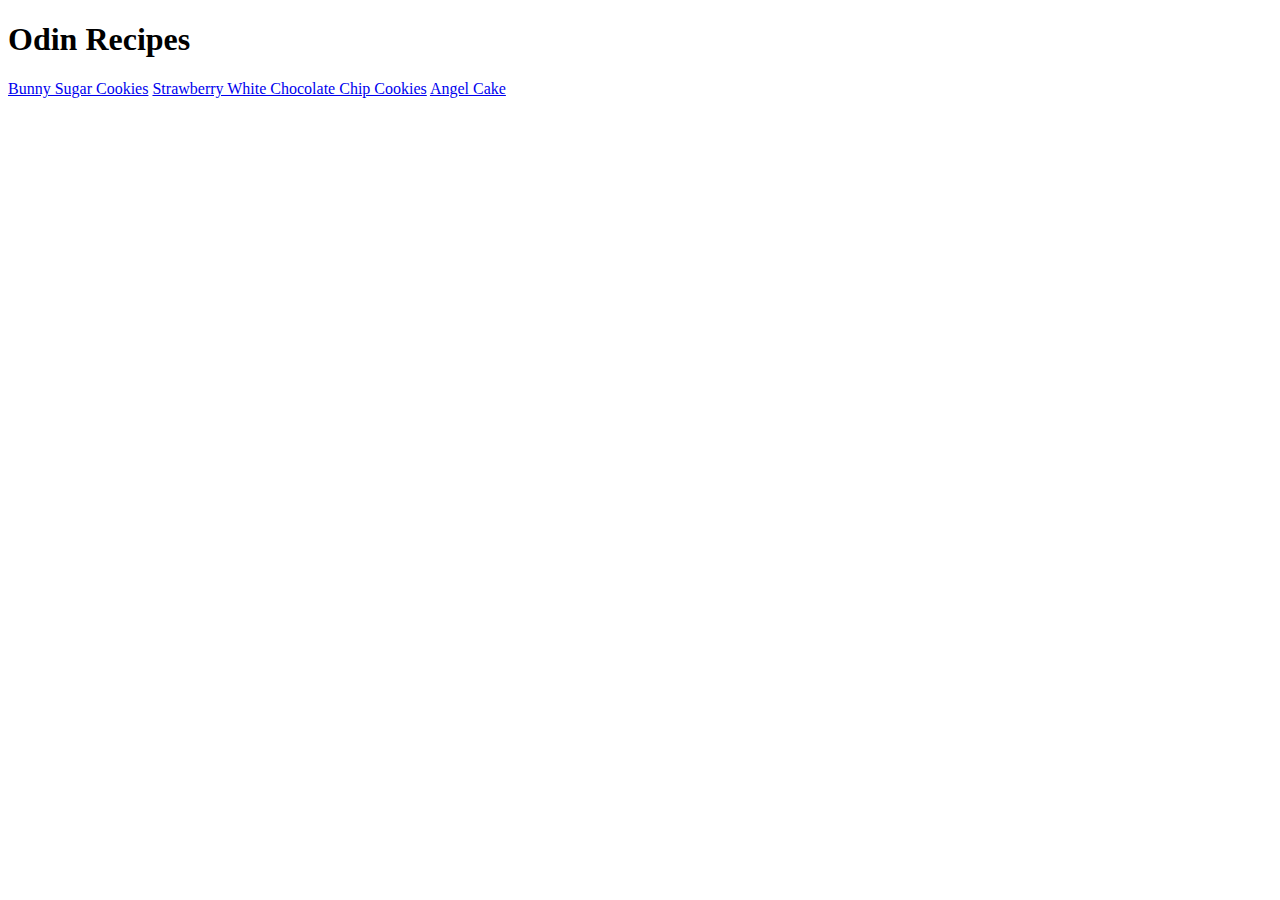
==== index.html @ df9cb9d5 "Added 3 pages, edited the bunny sugar cookies." ====
<!DOCTYPE html>
<html lang="en">
    <head>
        <meta charset="utf-8">
        <title>Odin Recipes</title>
    </head>
    <body>
        <h1>Odin Recipes</h1>
    <div>
        <a href="bunny">Bunny Sugar Cookies</a>
        <a href="strawberry.html">Strawberry White Chocolate Chip Cookies</a>
        <a href="angel.html">Angel Cake</a>
    </div>
    </body>
</html>
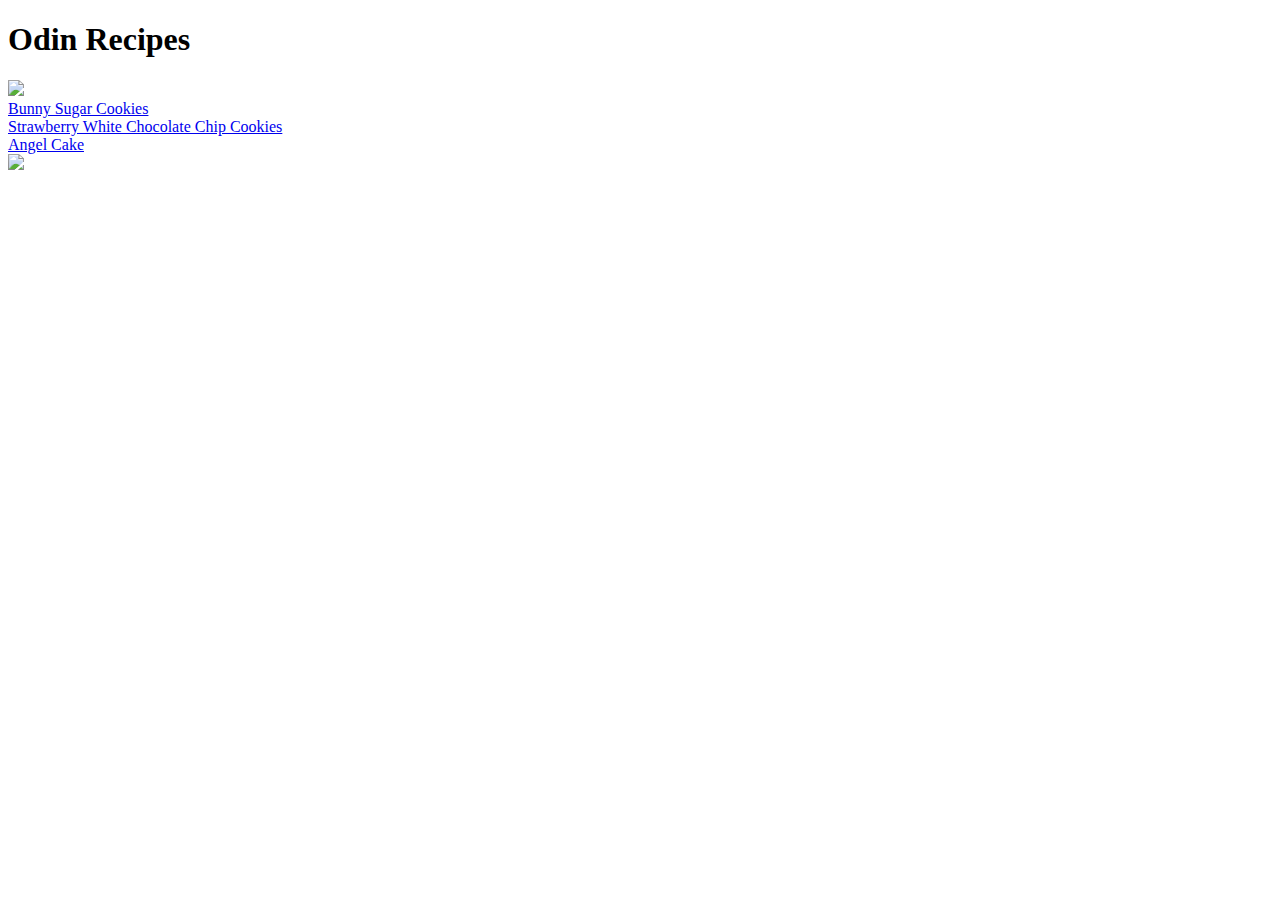
==== commit 4b7c1fcf: "Completed the contents for HTML" ====
--- a/index.html
+++ b/index.html
@@ -4,12 +4,20 @@
         <meta charset="utf-8">
         <title>Odin Recipes</title>
     </head>
+
     <body>
         <h1>Odin Recipes</h1>
+        <img src="https://media.discordapp.net/attachments/804978370050916362/1116796036728492202/IMG_4142.gif">
+    
     <div>
-        <a href="bunny">Bunny Sugar Cookies</a>
-        <a href="strawberry.html">Strawberry White Chocolate Chip Cookies</a>
-        <a href="angel.html">Angel Cake</a>
+        <a href="recipes/bunny.html">Bunny Sugar Cookies</a>
     </div>
+    <div>
+        <a href="recipes/strawberry.html">Strawberry White Chocolate Chip Cookies</a>
+    </div>
+    <div>
+        <a href="recipes/angel.html">Angel Cake</a>
+    </div>
+    <img src="https://media.discordapp.net/attachments/804978370050916362/1116796036728492202/IMG_4142.gif">
     </body>
 </html>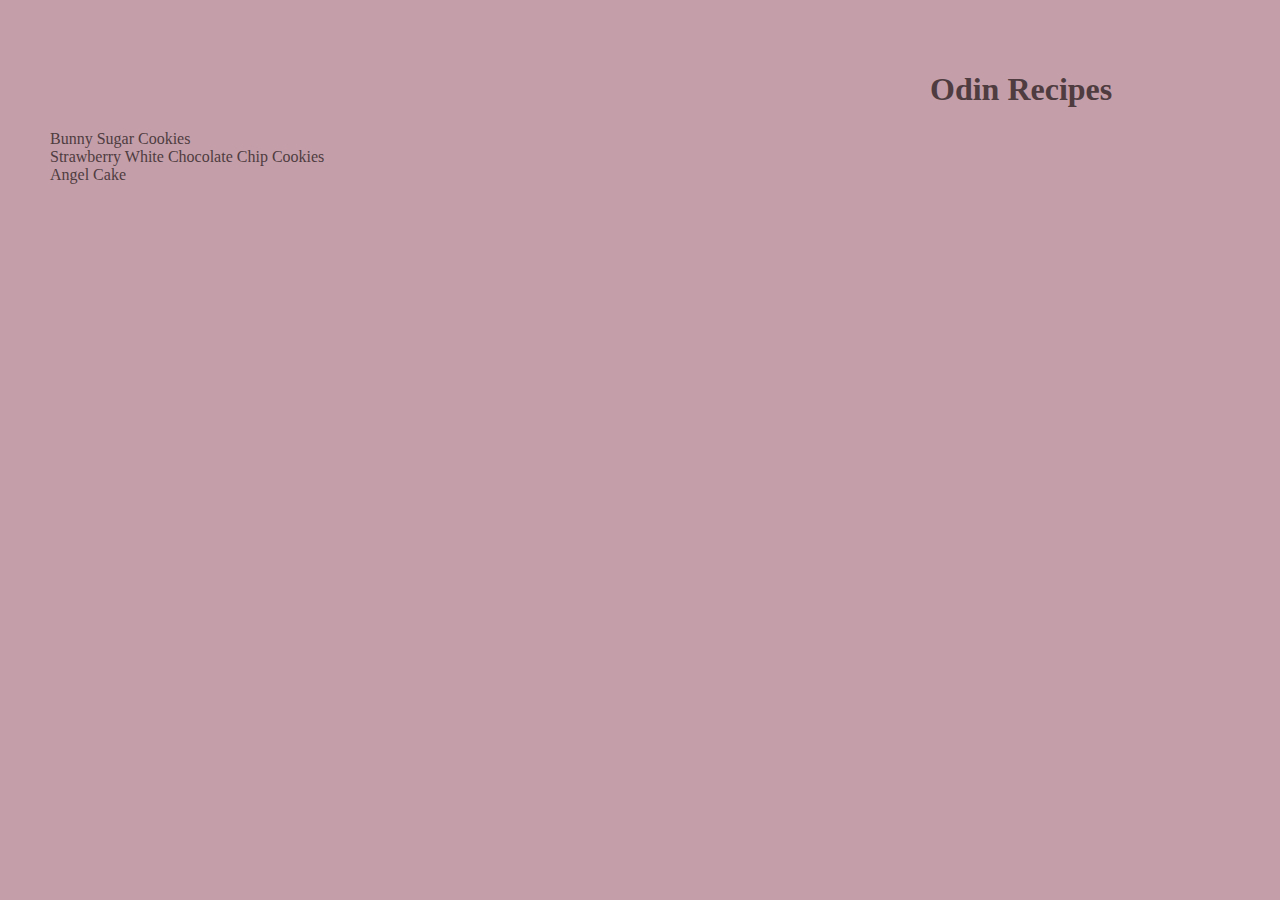
==== commit 9571850d: "Added new styles, color, fonts, and displayflex" ====
--- a/index.html
+++ b/index.html
@@ -1,23 +1,18 @@
 <!DOCTYPE html>
 <html lang="en">
     <head>
+        <link href="styles.css" rel="stylesheet" type="text/css">
         <meta charset="utf-8">
         <title>Odin Recipes</title>
     </head>
-
     <body>
-        <h1>Odin Recipes</h1>
-        <img src="https://media.discordapp.net/attachments/804978370050916362/1116796036728492202/IMG_4142.gif">
-    
-    <div>
-        <a href="recipes/bunny.html">Bunny Sugar Cookies</a>
+        <div class="odin">
+            <h1 class="styl">Odin Recipes</h1>
+        </div>
+    <div class="bebi">
+    <div class="beb">Bunny Sugar Cookies</div>
+    <div class="beb">Strawberry White Chocolate Chip Cookies</div>
+    <div class="beb">Angel Cake</div>
     </div>
-    <div>
-        <a href="recipes/strawberry.html">Strawberry White Chocolate Chip Cookies</a>
-    </div>
-    <div>
-        <a href="recipes/angel.html">Angel Cake</a>
-    </div>
-    <img src="https://media.discordapp.net/attachments/804978370050916362/1116796036728492202/IMG_4142.gif">
     </body>
 </html>--- a/styles.css
+++ b/styles.css
@@ -0,0 +1,35 @@
+body {
+    font-family: 'Calisto MT', Garamond, Georgia;
+    display:flex;
+    flex-direction:column;
+    margin:0;
+    padding:50px;
+    background-color: rgb(196, 159, 170);
+    color: rgb(79, 60, 64);
+}
+
+/* this is the bio stuff container*/
+.odin {
+    display: flex;
+    justify-content:flex-end;
+    font-weight: bold;
+}
+
+/* this is the bio stuff item*/
+.styl {
+    width:300px;
+}
+
+/*  this'll be the recipes */
+.beb {
+    
+}
+
+/* this'll be the recipes container */
+.bebi {
+    display:flex;
+    flex-direction: column;
+    justify-content:flex-start;
+}
+
+/*   */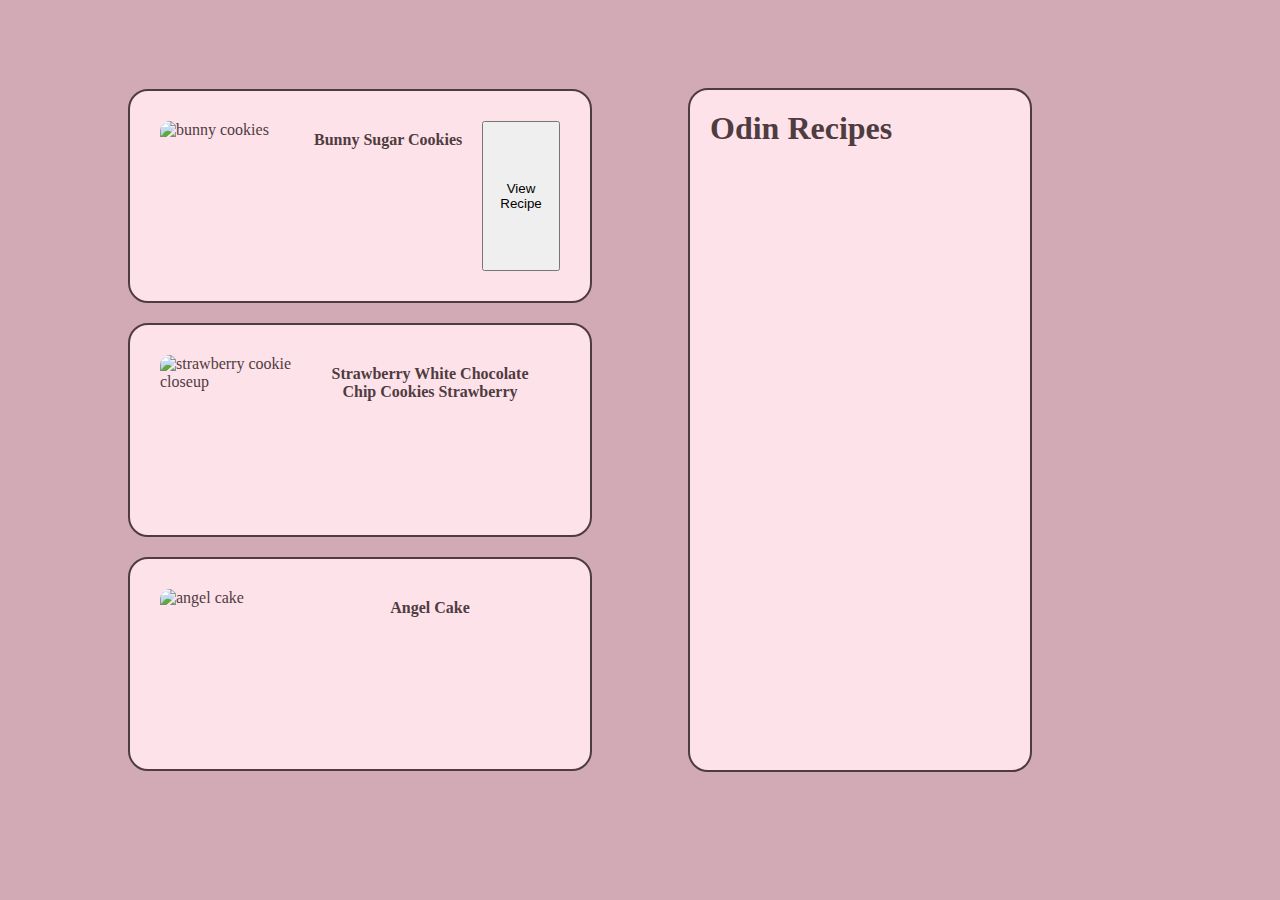
==== commit b815d414: "Added new designs to pic, arranged containers, new colors" ====
--- a/index.html
+++ b/index.html
@@ -6,13 +6,14 @@
         <title>Odin Recipes</title>
     </head>
     <body>
-        <div class="odin">
-            <h1 class="styl">Odin Recipes</h1>
-        </div>
     <div class="bebi">
-    <div class="beb">Bunny Sugar Cookies</div>
-    <div class="beb">Strawberry White Chocolate Chip Cookies</div>
-    <div class="beb">Angel Cake</div>
+    <div class="beb"><img src="https://i.pinimg.com/564x/8f/1a/4c/8f1a4ca4b0e3e6578939d05b76288b05.jpg" alt="bunny cookies"><p class="recword">Bunny Sugar Cookies</p><button class="butt">View Recipe</button></div>
+    <div class="beb"><img src="https://i.pinimg.com/750x/24/d3/62/24d362d93fedd7cf0a377ff0df532008.jpg" alt="strawberry cookie closeup"><p class="recword">Strawberry White Chocolate Chip Cookies Strawberry</p></div>
+    <div class="beb"><img src="https://i.pinimg.com/564x/69/48/2a/69482a7608b368b3ff36b88f2afa6f25.jpg" alt="angel cake"><p class="recword">Angel Cake</p></div>
     </div>
+    <div class="odin">
+        <h1 class="styl">Odin Recipes</h1>
+    </div>
+    
     </body>
 </html>--- a/styles.css
+++ b/styles.css
@@ -1,35 +1,74 @@
 body {
     font-family: 'Calisto MT', Garamond, Georgia;
     display:flex;
-    flex-direction:column;
-    margin:0;
-    padding:50px;
-    background-color: rgb(196, 159, 170);
+    flex-direction:row;
+    justify-content: space-around;
+    align-items: center;
+    margin:40px;
+    padding:40px;
+    background-color: rgb(209, 170, 182);
     color: rgb(79, 60, 64);
+    width:1000px;
+    height:700px;
 }
 
 /* this is the bio stuff container*/
 .odin {
     display: flex;
-    justify-content:flex-end;
-    font-weight: bold;
+
 }
 
 /* this is the bio stuff item*/
 .styl {
+    border-radius: 20px;
+    font-weight: bold;
+    background-color: rgb(254, 226, 234);
     width:300px;
+    height:640px;
+    padding:20px;
+    margin:0;
+    border:2px solid;
 }
 
 /*  this'll be the recipes */
 .beb {
+    display:flex;
+    padding:30px;
+    width:400px;
+    height:150px;
+    background-color: rgb(254, 226, 234);
+    border-radius: 20px;
+    border:2px solid;
+}
+
+/* this'll be the recipes invisible container */
+.bebi {
+    display:flex;
+    flex-direction: column;
+    gap:20px;
+}
+
+/*  words in the recipes */
+.recword {
+    padding:10px;
+    width:200px;
+    height:40px;
+    text-align: center;
+    font-weight: bold;
+    margin:0;
+}
+
+img {
+    float: inline-start;
+    display:flex;
+    width:160px;
+    height:150px;
+    border-radius: 10px;
+}
+
+/*  the butttttton */
+.butt {
     
 }
 
-/* this'll be the recipes container */
-.bebi {
-    display:flex;
-    flex-direction: column;
-    justify-content:flex-start;
-}
-
 /*   */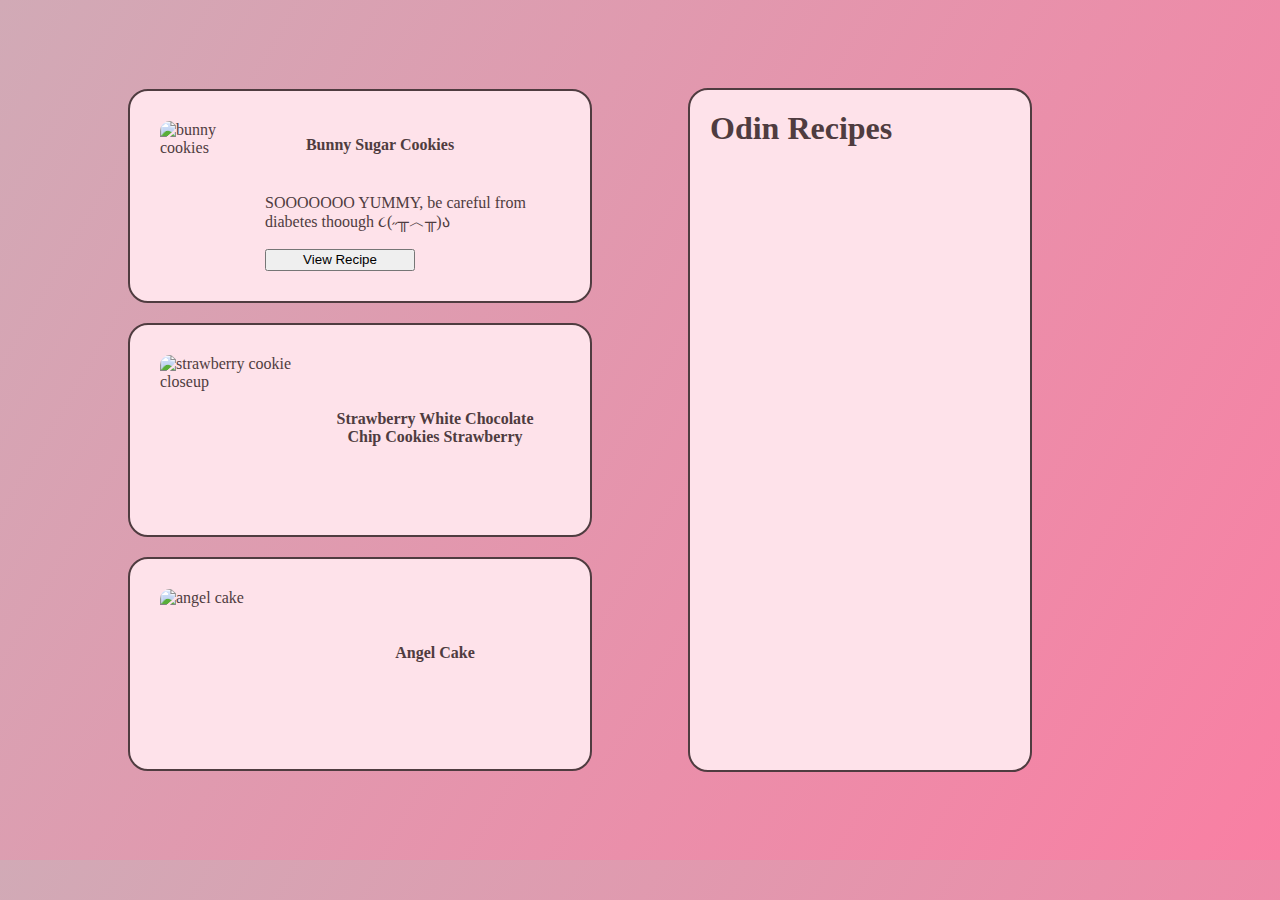
==== commit 18c28475: "Added new css, arrangement of the contents in recipe cards" ====
--- a/index.html
+++ b/index.html
@@ -7,9 +7,24 @@
     </head>
     <body>
     <div class="bebi">
-    <div class="beb"><img src="https://i.pinimg.com/564x/8f/1a/4c/8f1a4ca4b0e3e6578939d05b76288b05.jpg" alt="bunny cookies"><p class="recword">Bunny Sugar Cookies</p><button class="butt">View Recipe</button></div>
-    <div class="beb"><img src="https://i.pinimg.com/750x/24/d3/62/24d362d93fedd7cf0a377ff0df532008.jpg" alt="strawberry cookie closeup"><p class="recword">Strawberry White Chocolate Chip Cookies Strawberry</p></div>
-    <div class="beb"><img src="https://i.pinimg.com/564x/69/48/2a/69482a7608b368b3ff36b88f2afa6f25.jpg" alt="angel cake"><p class="recword">Angel Cake</p></div>
+    <div class="beb">
+    <img src="https://i.pinimg.com/564x/8f/1a/4c/8f1a4ca4b0e3e6578939d05b76288b05.jpg" alt="bunny cookies">
+    <div class="inbeb">
+    <p class="recword">Bunny Sugar Cookies</p>
+    <p class="suga">SOOOOOOO YUMMY, be careful from diabetes thoough ૮(˶╥︿╥)ა</p>
+    <button class="butt">View Recipe</button>
+    </div>
+    </div>
+    <div class="beb"><img src="https://i.pinimg.com/750x/24/d3/62/24d362d93fedd7cf0a377ff0df532008.jpg" alt="strawberry cookie closeup">
+    <div class="inbeb">
+    <p class="recword">Strawberry White Chocolate Chip Cookies Strawberry</p>
+    </div>
+    </div>
+    <div class="beb"><img src="https://i.pinimg.com/564x/69/48/2a/69482a7608b368b3ff36b88f2afa6f25.jpg" alt="angel cake">
+    <div class="inbeb">
+    <p class="recword">Angel Cake</p>
+    </div>
+    </div>
     </div>
     <div class="odin">
         <h1 class="styl">Odin Recipes</h1>
--- a/styles.css
+++ b/styles.css
@@ -6,7 +6,7 @@
     align-items: center;
     margin:40px;
     padding:40px;
-    background-color: rgb(209, 170, 182);
+    background: linear-gradient(120deg, rgb(209, 170, 182), rgb(249, 127, 163));
     color: rgb(79, 60, 64);
     width:1000px;
     height:700px;
@@ -41,6 +41,14 @@
     border:2px solid;
 }
 
+/*  this'll be the recipe's content*/
+.inbeb {
+    display: flex;
+    flex-direction: column;
+    justify-content: space-evenly;
+}
+
+
 /* this'll be the recipes invisible container */
 .bebi {
     display:flex;
@@ -50,17 +58,16 @@
 
 /*  words in the recipes */
 .recword {
-    padding:10px;
+    padding:5px;
     width:200px;
     height:40px;
     text-align: center;
     font-weight: bold;
-    margin:0;
+    margin:10px;
 }
 
 img {
     float: inline-start;
-    display:flex;
     width:160px;
     height:150px;
     border-radius: 10px;
@@ -68,7 +75,12 @@
 
 /*  the butttttton */
 .butt {
-    
+    height: 30px;
+    width: 150px;
+}
+
+.suga {
+    padding:0;
 }
 
 /*   */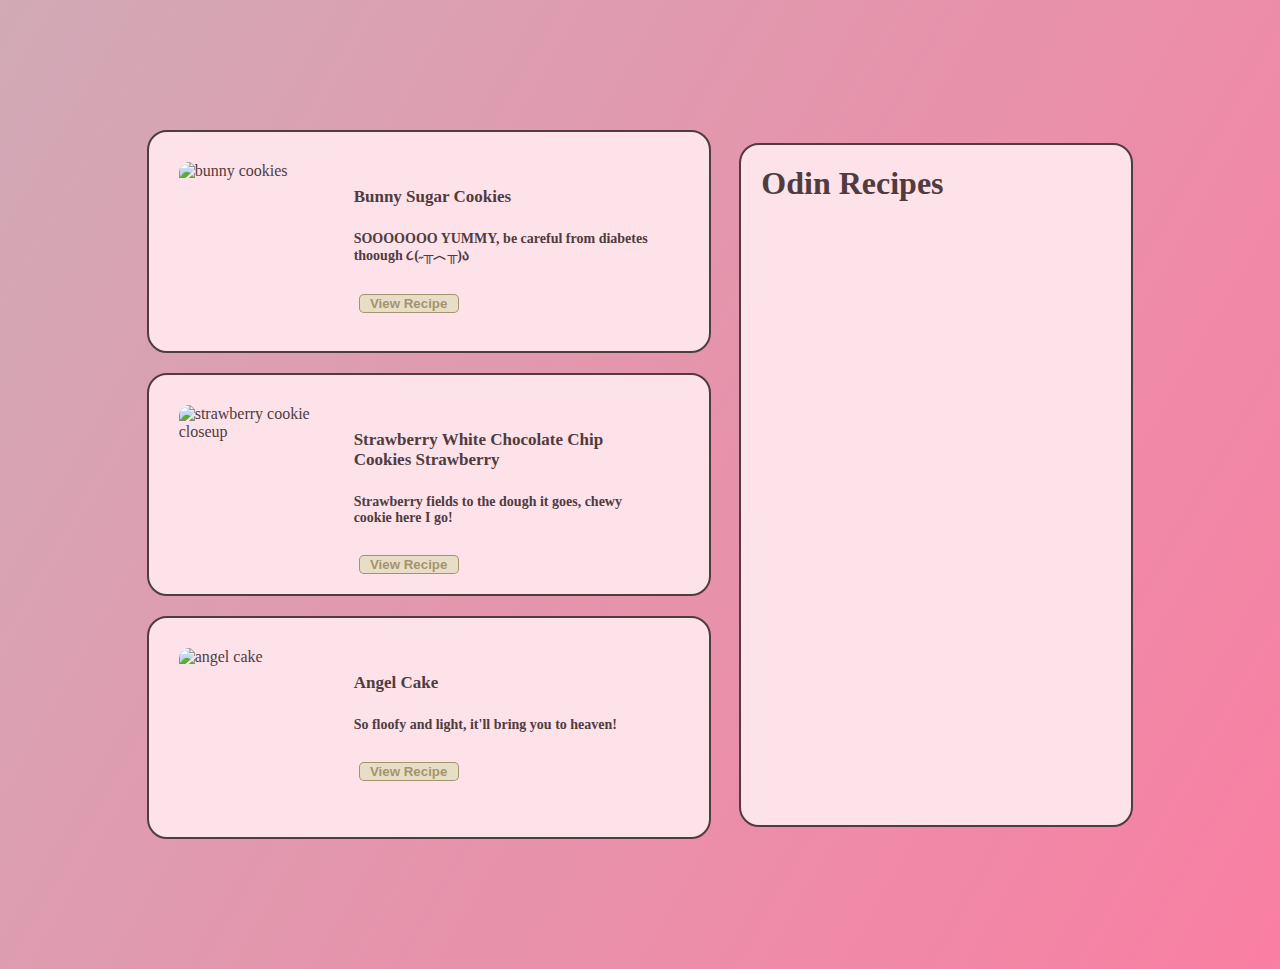
==== commit bd59efbc: "FInally got the format I want for the recipe cards Added new colors like in buttons" ====
--- a/index.html
+++ b/index.html
@@ -18,17 +18,20 @@
     <div class="beb"><img src="https://i.pinimg.com/750x/24/d3/62/24d362d93fedd7cf0a377ff0df532008.jpg" alt="strawberry cookie closeup">
     <div class="inbeb">
     <p class="recword">Strawberry White Chocolate Chip Cookies Strawberry</p>
+    <p class="suga">Strawberry fields to the dough it goes, chewy cookie here I go!</p>
+    <button class="butt">View Recipe</button>
     </div>
     </div>
     <div class="beb"><img src="https://i.pinimg.com/564x/69/48/2a/69482a7608b368b3ff36b88f2afa6f25.jpg" alt="angel cake">
     <div class="inbeb">
     <p class="recword">Angel Cake</p>
+    <p class="suga">So floofy and light, it'll bring you to heaven!</p>
+    <button class="butt">View Recipe</button>
     </div>
     </div>
     </div>
     <div class="odin">
         <h1 class="styl">Odin Recipes</h1>
     </div>
-    
     </body>
 </html>--- a/styles.css
+++ b/styles.css
@@ -2,20 +2,18 @@
     font-family: 'Calisto MT', Garamond, Georgia;
     display:flex;
     flex-direction:row;
-    justify-content: space-around;
+    justify-content: space-evenly;
     align-items: center;
-    margin:40px;
-    padding:40px;
+    margin:60px;
+    padding:70px;
     background: linear-gradient(120deg, rgb(209, 170, 182), rgb(249, 127, 163));
     color: rgb(79, 60, 64);
-    width:1000px;
-    height:700px;
+    gap:12px;
 }
 
 /* this is the bio stuff container*/
 .odin {
     display: flex;
-
 }
 
 /* this is the bio stuff item*/
@@ -23,7 +21,7 @@
     border-radius: 20px;
     font-weight: bold;
     background-color: rgb(254, 226, 234);
-    width:300px;
+    width:350px;
     height:640px;
     padding:20px;
     margin:0;
@@ -34,8 +32,8 @@
 .beb {
     display:flex;
     padding:30px;
-    width:400px;
-    height:150px;
+    width:500px;
+    height:159px;
     background-color: rgb(254, 226, 234);
     border-radius: 20px;
     border:2px solid;
@@ -46,6 +44,7 @@
     display: flex;
     flex-direction: column;
     justify-content: space-evenly;
+    margin: 20px;
 }
 
 
@@ -59,11 +58,13 @@
 /*  words in the recipes */
 .recword {
     padding:5px;
-    width:200px;
+    width:250px;
     height:40px;
     text-align: center;
     font-weight: bold;
-    margin:10px;
+    margin:0px;
+    text-align: left;
+    font-size: 17px;
 }
 
 img {
@@ -76,11 +77,21 @@
 /*  the butttttton */
 .butt {
     height: 30px;
-    width: 150px;
+    width: 100px;
+    border-radius: 5px;
+    border: 1px solid rgba(136, 118, 74, 0.719);
+    margin: 10px;
+    background-color:rgb(232, 221, 198);
+    font-weight: bold;
+    color: rgba(136, 118, 74, 0.719);
 }
 
+/*  this is the sentence */
 .suga {
-    padding:0;
+    padding:5px;
+    margin:10;
+    width: 300px;
+    font-size: 14px;font-weight:bold;
 }
 
 /*   */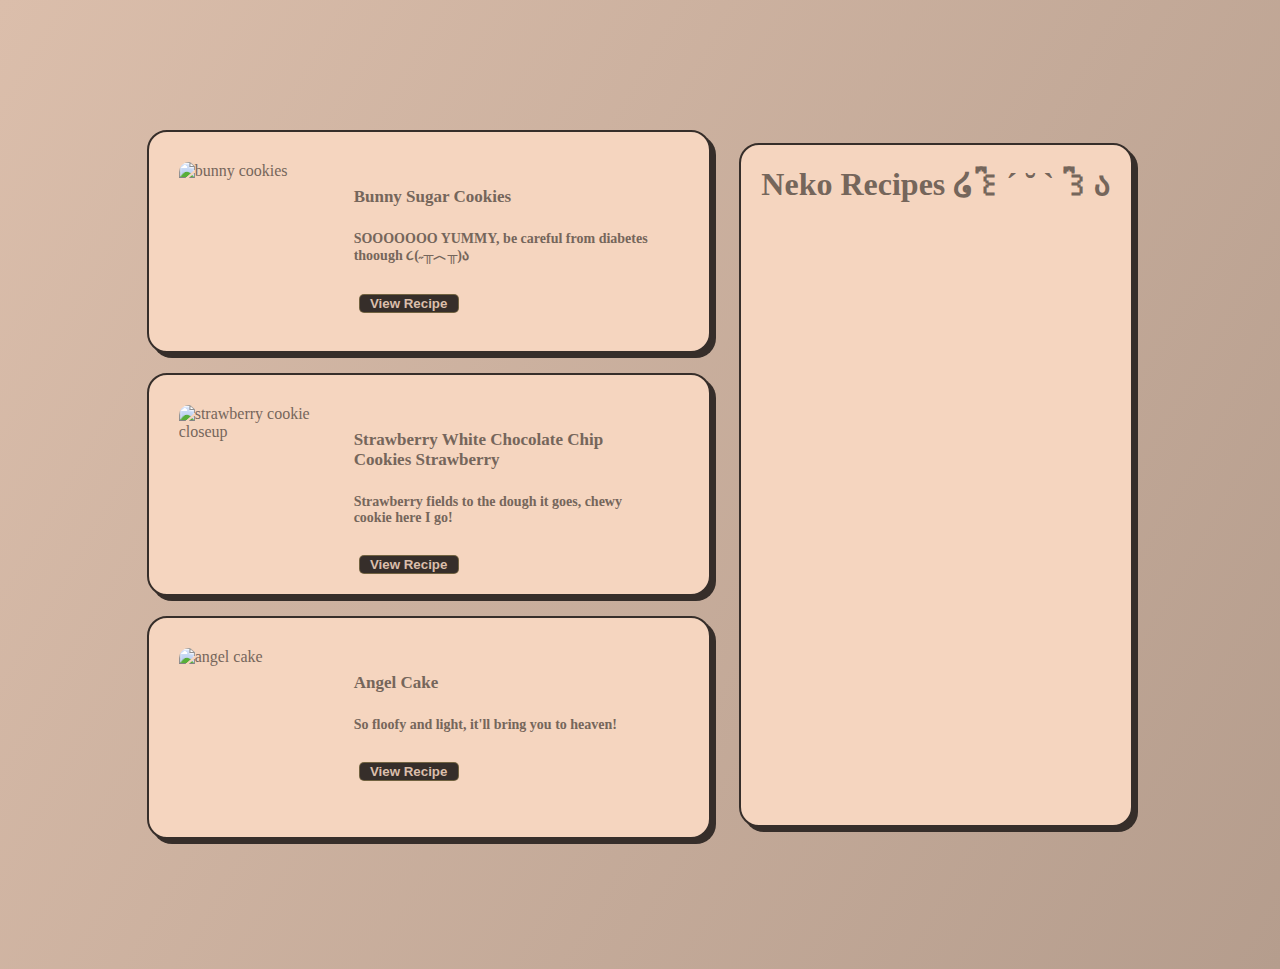
==== commit 998bd754: "Added an audio file, changed color theme" ====
--- a/index.html
+++ b/index.html
@@ -3,26 +3,29 @@
     <head>
         <link href="styles.css" rel="stylesheet" type="text/css">
         <meta charset="utf-8">
-        <title>Odin Recipes</title>
+        <title>Neko Recipes</title>
     </head>
     <body>
+    <audio autoplay loop>
+        <source src="Le-Festin.wav" type="audio/wav">
+    </audio>
     <div class="bebi">
     <div class="beb">
-    <img src="https://i.pinimg.com/564x/8f/1a/4c/8f1a4ca4b0e3e6578939d05b76288b05.jpg" alt="bunny cookies">
+    <img src="https://i.pinimg.com/564x/8f/1a/4c/8f1a4ca4b0e3e6578939d05b76288b05.jpg" alt="bunny cookies" class="piks">
     <div class="inbeb">
     <p class="recword">Bunny Sugar Cookies</p>
     <p class="suga">SOOOOOOO YUMMY, be careful from diabetes thoough ૮(˶╥︿╥)ა</p>
     <button class="butt">View Recipe</button>
     </div>
     </div>
-    <div class="beb"><img src="https://i.pinimg.com/750x/24/d3/62/24d362d93fedd7cf0a377ff0df532008.jpg" alt="strawberry cookie closeup">
+    <div class="beb"><img src="https://i.pinimg.com/750x/24/d3/62/24d362d93fedd7cf0a377ff0df532008.jpg" alt="strawberry cookie closeup" class="piks">
     <div class="inbeb">
     <p class="recword">Strawberry White Chocolate Chip Cookies Strawberry</p>
     <p class="suga">Strawberry fields to the dough it goes, chewy cookie here I go!</p>
     <button class="butt">View Recipe</button>
     </div>
     </div>
-    <div class="beb"><img src="https://i.pinimg.com/564x/69/48/2a/69482a7608b368b3ff36b88f2afa6f25.jpg" alt="angel cake">
+    <div class="beb"><img src="https://i.pinimg.com/564x/69/48/2a/69482a7608b368b3ff36b88f2afa6f25.jpg" alt="angel cake" class="piks">
     <div class="inbeb">
     <p class="recword">Angel Cake</p>
     <p class="suga">So floofy and light, it'll bring you to heaven!</p>
@@ -31,7 +34,7 @@
     </div>
     </div>
     <div class="odin">
-        <h1 class="styl">Odin Recipes</h1>
+        <h1 class="styl">Neko Recipes ໒꒰ྀི´ ˘ ` ꒱ྀིა</h1>
     </div>
     </body>
 </html>--- a/styles.css
+++ b/styles.css
@@ -6,8 +6,8 @@
     align-items: center;
     margin:60px;
     padding:70px;
-    background: linear-gradient(120deg, rgb(209, 170, 182), rgb(249, 127, 163));
-    color: rgb(79, 60, 64);
+    background: linear-gradient(120deg, rgb(219, 190, 171), rgb(181, 157, 141));
+    color: rgb(117, 102, 91);
     gap:12px;
 }
 
@@ -20,12 +20,13 @@
 .styl {
     border-radius: 20px;
     font-weight: bold;
-    background-color: rgb(254, 226, 234);
+    background-color: rgb(245, 213, 191);
     width:350px;
     height:640px;
     padding:20px;
     margin:0;
-    border:2px solid;
+    border:2px solid rgb(54, 46, 42);
+    box-shadow: 5px 5px rgb(54, 46, 42);
 }
 
 /*  this'll be the recipes */
@@ -34,9 +35,10 @@
     padding:30px;
     width:500px;
     height:159px;
-    background-color: rgb(254, 226, 234);
+    background-color: rgb(245, 213, 191);
     border-radius: 20px;
-    border:2px solid;
+    border:2px solid rgb(54, 46, 42);
+    box-shadow: 5px 5px rgb(54, 46, 42);
 }
 
 /*  this'll be the recipe's content*/
@@ -67,7 +69,7 @@
     font-size: 17px;
 }
 
-img {
+.piks {
     float: inline-start;
     width:160px;
     height:150px;
@@ -81,9 +83,9 @@
     border-radius: 5px;
     border: 1px solid rgba(136, 118, 74, 0.719);
     margin: 10px;
-    background-color:rgb(232, 221, 198);
+    background-color:rgb(54, 46, 42);
     font-weight: bold;
-    color: rgba(136, 118, 74, 0.719);
+    color: rgb(219, 190, 171);
 }
 
 /*  this is the sentence */
